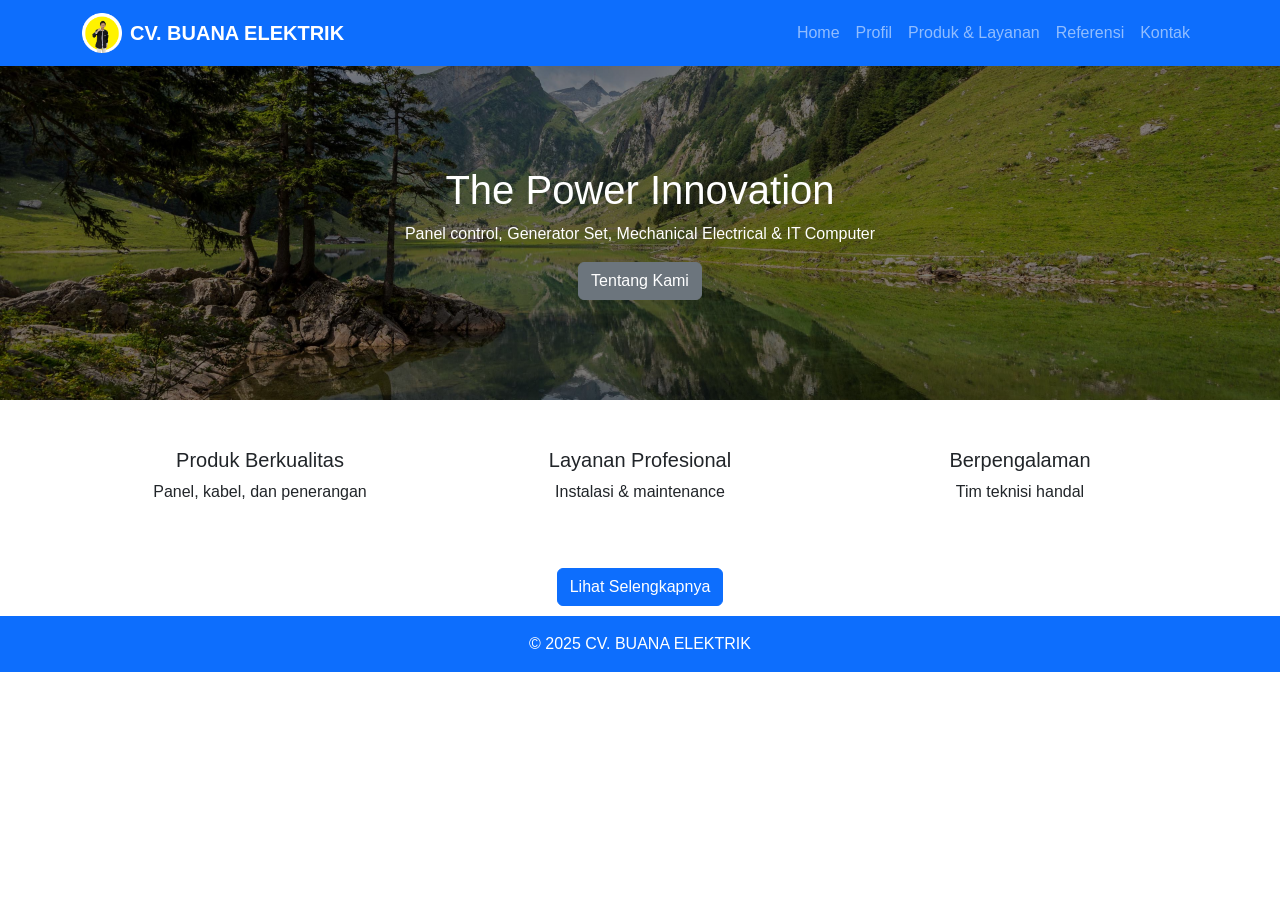
==== index.html @ 385593a4 "Add files via upload" ====
<!DOCTYPE html>
<html lang="id">
<head>
<meta charset="UTF-8">
<link rel="icon" type="image/png" href="img/logo.png">
<title>CV. Buana Elektrik</title>
<link href="https://cdn.jsdelivr.net/npm/bootstrap@5.3.3/dist/css/bootstrap.min.css" rel="stylesheet">
<link rel="stylesheet" href="css/style.css">
</head>
<body>

<nav class="navbar navbar-expand-lg navbar-dark bg-primary">
    <div class="container">

        <!-- LOGO + NAMA -->
        <a class="navbar-brand d-flex align-items-center" href="index.html">
            <img src="img/logo.png" alt="Logo CV. Buana Elektrik" class="logo-navbar">
            <span class="ms-2 fw-bold">CV. BUANA ELEKTRIK</span>
        </a>

        <!-- TOGGLE -->
        <button class="navbar-toggler" type="button" data-bs-toggle="collapse" data-bs-target="#menu">
            <span class="navbar-toggler-icon"></span>
        </button>

        <!-- MENU -->
        <div class="collapse navbar-collapse" id="menu">
      <ul class="navbar-nav ms-auto">
        <li class="nav-item"><a class="nav-link" href="index.html">Home</a></li>
        <li class="nav-item"><a class="nav-link" href="profil.html">Profil</a></li>
        <li class="nav-item"><a class="nav-link" href="layanan.html">Produk & Layanan</a></li>
        <li class="nav-item"><a class="nav-link" href="referensi.html">Referensi</a></li>
        <li class="nav-item"><a class="nav-link" href="kontak.html">Kontak</a></li>
      </ul>
        </div>

    </div>
</nav>



<!-- HERO -->
<section class="hero text-center">
  <div class="container">
    <h1>The Power Innovation</h1>
    <p>Panel control, Generator Set, Mechanical Electrical & IT Computer</p>
  </div>
  <div style="text-align: center; ">
    <a class="btn btn-secondary" href="profil.html" role="button">Tentang Kami</a>
</div>
</section>

<!-- RINGKASAN -->
<div class="container my-5">
  <div class="row text-center">
    <div class="col-md-4">
      <h5>Produk Berkualitas</h5>
      <p>Panel, kabel, dan penerangan</p>
    </div>
    <div class="col-md-4">
      <h5>Layanan Profesional</h5>
      <p>Instalasi & maintenance</p>
    </div>
    <div class="col-md-4">
      <h5>Berpengalaman</h5>
      <p>Tim teknisi handal</p>
    </div>
  </div>
</div>
<div style="text-align: center; margin-bottom: 10px;">
    <a class="btn btn-primary" href="#" role="button">Lihat Selengkapnya</a>
</div>

<footer class="text-center py-3">
  &copy; 2025 CV. BUANA ELEKTRIK
</footer>

</body>
</html>
---- css/style.css ----
body {
    font-family: Arial, Helvetica, sans-serif;
}

/* HERO / BANNER */
.hero {
    background: linear-gradient(rgba(0,0,0,.5), rgba(0,0,0,.5)),
        url("../img/banner.jpg") center/cover;
    color: white;
    padding: 100px 0;
}

/* CARD PRODUK & LAYANAN */
.card img {
    height: 200px;
    object-fit: cover;
}

/* FOOTER */
footer {
    background: #0d6efd;
    color: white;
}

.logo-navbar {
    height: 40px;
    width: auto;
}
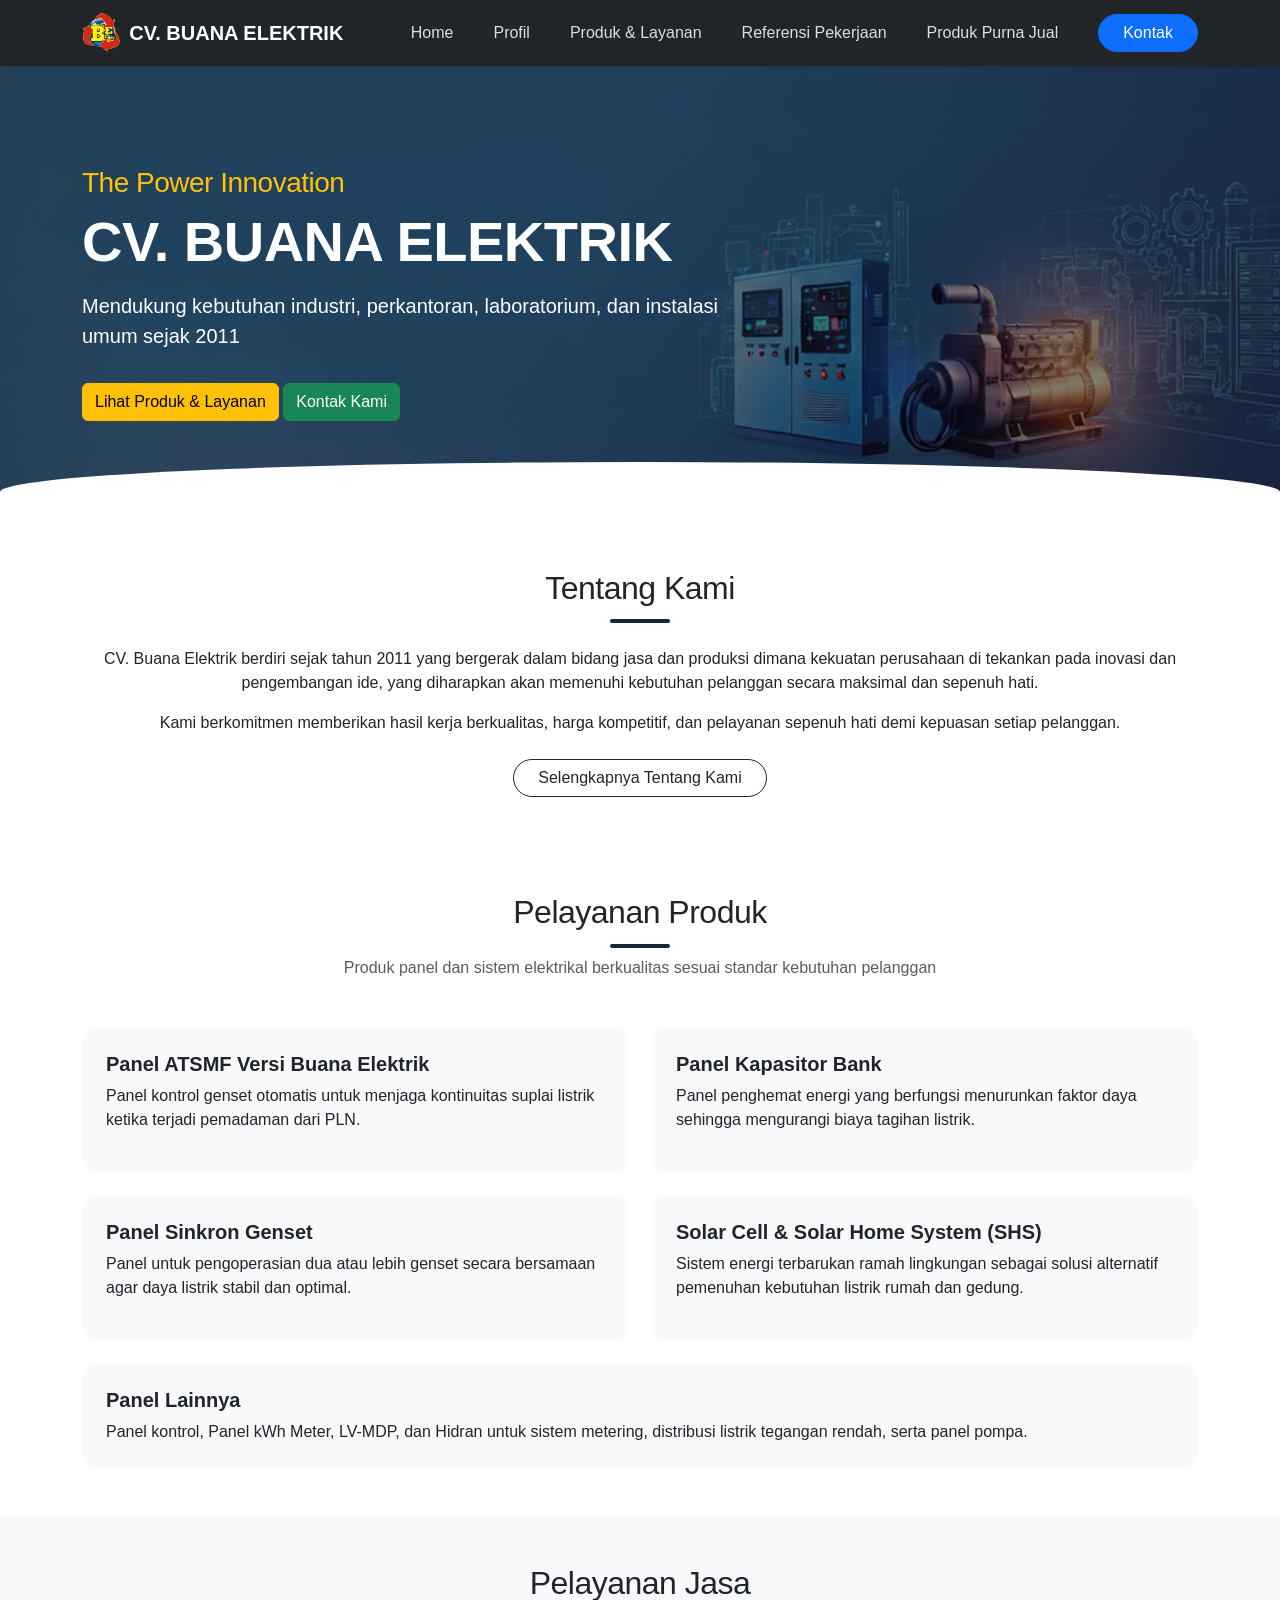
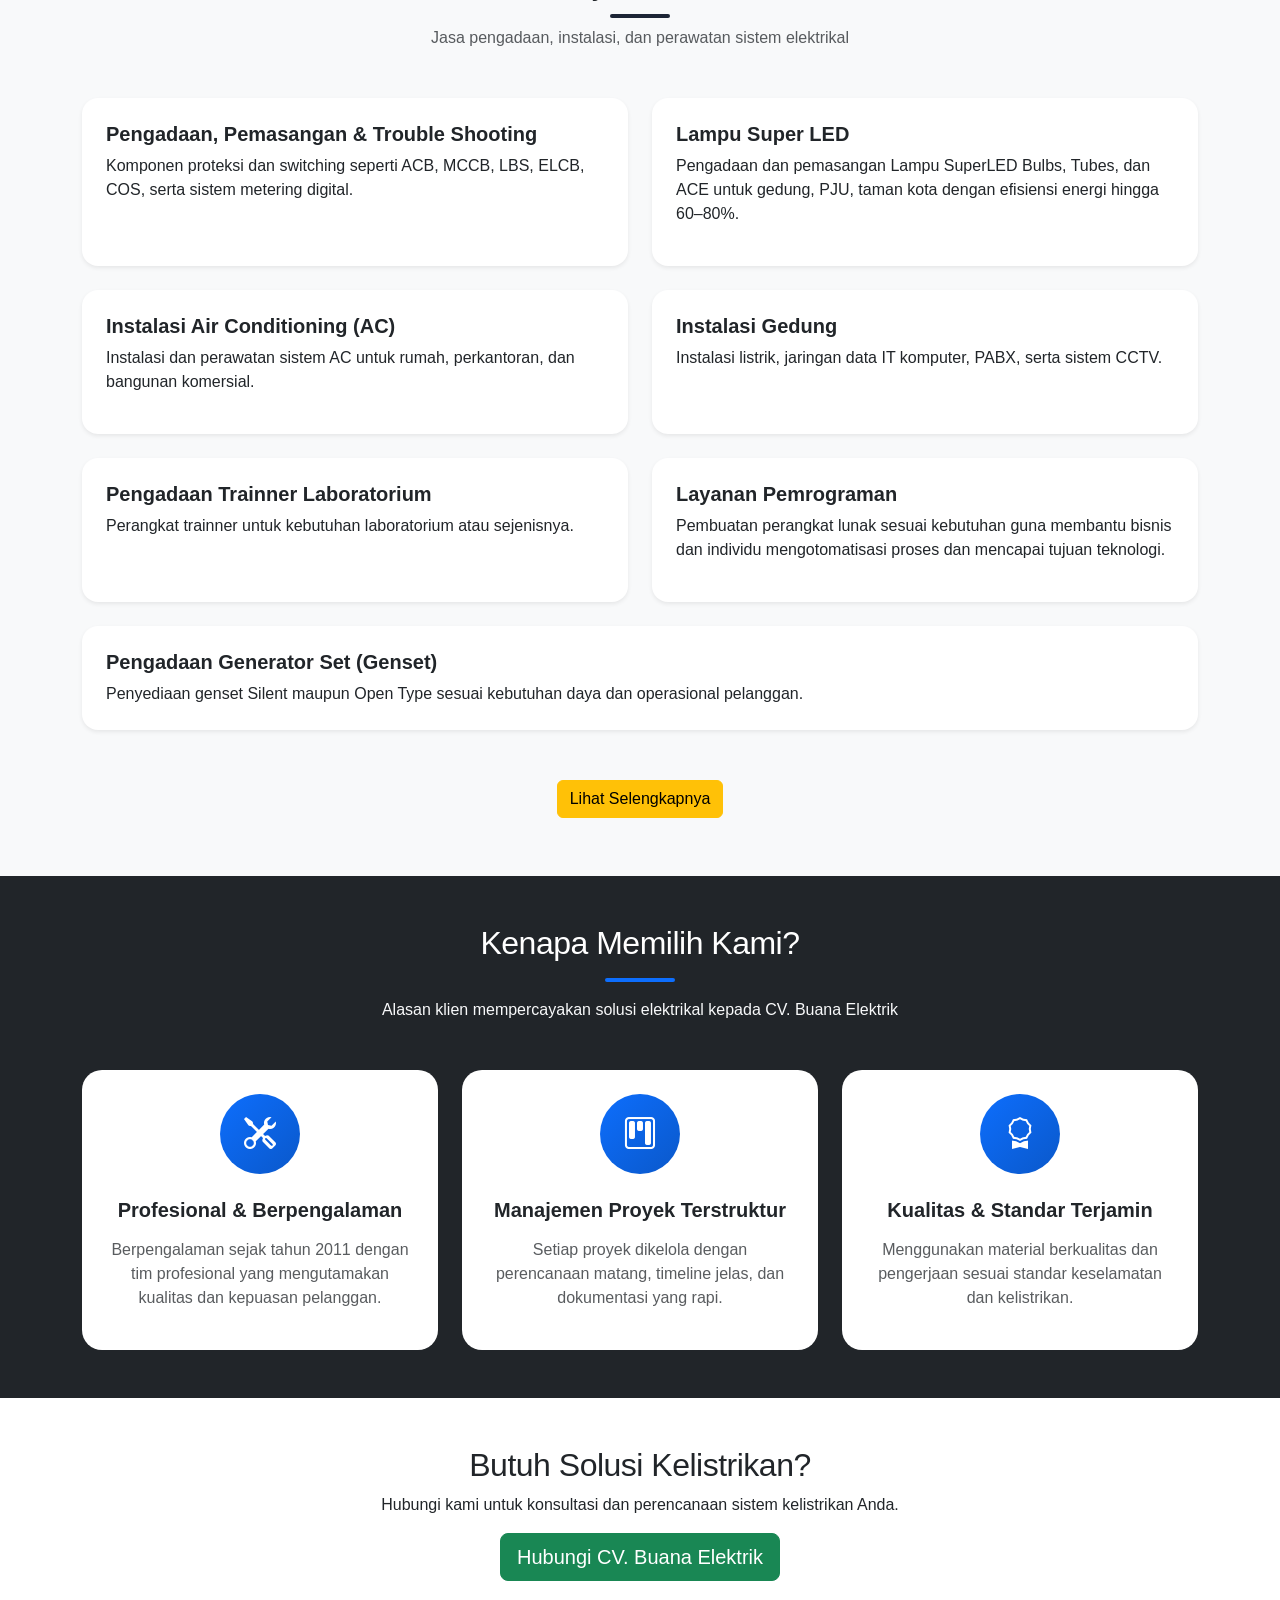
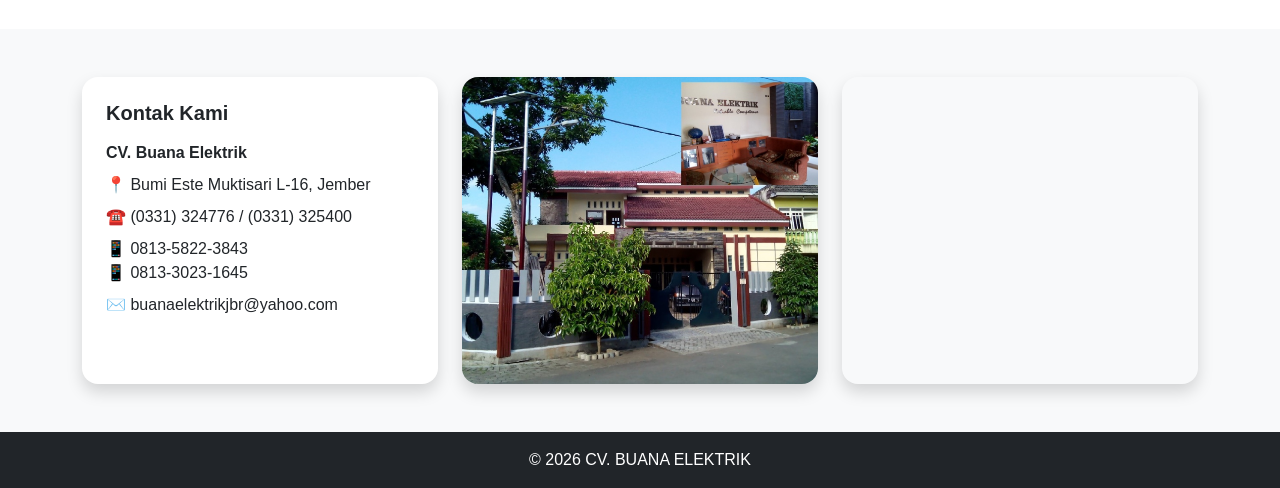
==== commit f0613285: "Add files via upload" ====
--- a/index.html
+++ b/index.html
@@ -5,74 +5,418 @@
 <link rel="icon" type="image/png" href="img/logo.png">
 <title>CV. Buana Elektrik</title>
 <link href="https://cdn.jsdelivr.net/npm/bootstrap@5.3.3/dist/css/bootstrap.min.css" rel="stylesheet">
+<script src="https://cdn.jsdelivr.net/npm/bootstrap@5.3.2/dist/js/bootstrap.bundle.min.js"></script>
+<link href="https://cdn.jsdelivr.net/npm/bootstrap-icons/font/bootstrap-icons.css" rel="stylesheet">
 <link rel="stylesheet" href="css/style.css">
 </head>
 <body>
 
-<nav class="navbar navbar-expand-lg navbar-dark bg-primary">
-    <div class="container">
-
-        <!-- LOGO + NAMA -->
-        <a class="navbar-brand d-flex align-items-center" href="index.html">
-            <img src="img/logo.png" alt="Logo CV. Buana Elektrik" class="logo-navbar">
-            <span class="ms-2 fw-bold">CV. BUANA ELEKTRIK</span>
+<nav class="navbar navbar-expand-lg navbar-dark bg-dark shadow-sm sticky-top">
+  <div class="container">
+
+    <!-- BRAND -->
+    <a class="navbar-brand d-flex align-items-center gap-2" href="index.html">
+      <img src="img/logo.png" alt="Logo CV. Buana Elektrik" class="logo-navbar">
+      <div class="d-flex flex-column lh-1">
+        <span class="fw-bold">CV. BUANA ELEKTRIK</span>
+      </div>
+    </a>
+
+    <!-- TOGGLER -->
+    <button class="navbar-toggler border-0" type="button" data-bs-toggle="collapse" data-bs-target="#menu">
+      <span class="navbar-toggler-icon"></span>
+    </button>
+
+    <!-- MENU -->
+    <div class="collapse navbar-collapse" id="menu">
+      <ul class="navbar-nav ms-auto align-items-lg-center gap-lg-2">
+
+        <li class="nav-item">
+          <a class="nav-link px-3" href="index.html">Home</a>
+        </li>
+
+        <li class="nav-item">
+          <a class="nav-link px-3" href="profil.html">Profil</a>
+        </li>
+
+        <li class="nav-item">
+          <a class="nav-link px-3" href="layanan.html">Produk & Layanan</a>
+        </li>
+
+        <li class="nav-item">
+          <a class="nav-link px-3" href="referensi.html">Referensi Pekerjaan</a>
+        </li>
+
+        <li class="nav-item">
+          <a class="nav-link px-3" href="produkpurna.html">Produk Purna Jual</a>
+        </li>
+
+        <!-- CTA -->
+        <li class="nav-item ms-lg-3">
+          <a class="btn btn-primary rounded-pill px-4" href="kontak.html">
+            Kontak
+          </a>
+        </li>
+
+      </ul>
+    </div>
+
+  </div>
+</nav>
+
+
+
+
+
+<!-- HERO -->
+<section class="hero">
+  <div class="container-lg">
+    <div class="row align-items-center">
+      <div class="col-md-7 text-white">
+        
+        <h3 class="text-warning">
+          The Power Innovation
+        </h3>
+
+        <h1 class="display-4 fw-bold">
+          CV. BUANA ELEKTRIK
+        </h1>
+        <p class="lead mt-3">
+          Mendukung kebutuhan industri, perkantoran, laboratorium, dan instalasi umum sejak 2011
+        </p>
+        <!-- <p class="lead mt-3">
+          Panel Control | GeneratorSet | Mechanical Electrical | IT Computer 
+        </p> -->
+        <a href="layanan.html" class="btn btn-warning  mt-3">
+          Lihat Produk & Layanan
         </a>
-
-        <!-- TOGGLE -->
-        <button class="navbar-toggler" type="button" data-bs-toggle="collapse" data-bs-target="#menu">
-            <span class="navbar-toggler-icon"></span>
-        </button>
-
-        <!-- MENU -->
-        <div class="collapse navbar-collapse" id="menu">
-      <ul class="navbar-nav ms-auto">
-        <li class="nav-item"><a class="nav-link" href="index.html">Home</a></li>
-        <li class="nav-item"><a class="nav-link" href="profil.html">Profil</a></li>
-        <li class="nav-item"><a class="nav-link" href="layanan.html">Produk & Layanan</a></li>
-        <li class="nav-item"><a class="nav-link" href="referensi.html">Referensi</a></li>
-        <li class="nav-item"><a class="nav-link" href="kontak.html">Kontak</a></li>
-      </ul>
-        </div>
-
-    </div>
-</nav>
-
-
-
-<!-- HERO -->
-<section class="hero text-center">
-  <div class="container">
-    <h1>The Power Innovation</h1>
-    <p>Panel control, Generator Set, Mechanical Electrical & IT Computer</p>
-  </div>
-  <div style="text-align: center; ">
-    <a class="btn btn-secondary" href="profil.html" role="button">Tentang Kami</a>
+        <a href="kontak.html" class="btn btn-success  mt-3">
+          Kontak Kami
+        </a>
+      </div>
+    </div>
+  </div>
+</section>
+
+
+
+<section class=" py-5">
+  <div class="container">
+    <h2 class="text-center section-titleDark mb-4">Tentang Kami</h2>
+
+    <p class="text-center">
+      CV. Buana Elektrik berdiri sejak tahun 2011 yang bergerak dalam bidang jasa dan produksi dimana kekuatan perusahaan di tekankan pada inovasi dan pengembangan ide, yang diharapkan akan memenuhi kebutuhan pelanggan secara maksimal dan sepenuh hati.
+    </p>
+
+    <p class="text-center">
+      Kami berkomitmen memberikan hasil kerja berkualitas,
+      harga kompetitif, dan pelayanan sepenuh hati
+      demi kepuasan setiap pelanggan.
+    </p>
+  </div>
+  <div class="text-center mt-4">
+    <a href="profil.html" class="btn btn-outline-dark rounded-pill px-4">
+      Selengkapnya Tentang Kami
+    </a>
+  </div>
+</section>
+
+
+
+<section id="produk" class="py-5">
+  <div class="container">
+
+    <div class="text-center mb-5">
+      <h2 class="section-titleDark">Pelayanan Produk</h2>
+      <p class="text-muted">
+        Produk panel dan sistem elektrikal berkualitas sesuai standar kebutuhan pelanggan
+      </p>
+    </div>
+
+    <div class="row g-4">
+
+      <div class="col-md-6">
+        <div class="p-4 bg-light rounded-4 h-100">
+          <h5 class="fw-bold">Panel ATSMF Versi Buana Elektrik</h5>
+          <p>
+            Panel kontrol genset otomatis untuk menjaga kontinuitas suplai listrik
+            ketika terjadi pemadaman dari PLN.
+          </p>
+        </div>
+      </div>
+
+      <div class="col-md-6">
+        <div class="p-4 bg-light rounded-4 h-100">
+          <h5 class="fw-bold">Panel Kapasitor Bank</h5>
+          <p>
+            Panel penghemat energi yang berfungsi menurunkan faktor daya
+            sehingga mengurangi biaya tagihan listrik.
+          </p>
+        </div>
+      </div>
+
+      <div class="col-md-6">
+        <div class="p-4 bg-light rounded-4 h-100">
+          <h5 class="fw-bold">Panel Sinkron Genset</h5>
+          <p>
+            Panel untuk pengoperasian dua atau lebih genset secara bersamaan
+            agar daya listrik stabil dan optimal.
+          </p>
+        </div>
+      </div>
+
+      <div class="col-md-6">
+        <div class="p-4 bg-light rounded-4 h-100">
+          <h5 class="fw-bold">Solar Cell & Solar Home System (SHS)</h5>
+          <p>
+            Sistem energi terbarukan ramah lingkungan sebagai solusi
+            alternatif pemenuhan kebutuhan listrik rumah dan gedung.
+          </p>
+        </div>
+      </div>
+
+      <div class="col-md-12">
+        <div class="p-4 bg-light rounded-4">
+          <h5 class="fw-bold">Panel Lainnya</h5>
+          <p class="mb-0">
+            Panel kontrol, Panel kWh Meter, LV-MDP, dan Hidran untuk sistem metering,
+            distribusi listrik tegangan rendah, serta panel pompa.
+          </p>
+        </div>
+      </div>
+
+    </div>
+
+  </div>
+</section>
+
+<section id="jasa" class="py-5 bg-light">
+  <div class="container">
+
+    <div class="text-center mb-5">
+      <h2 class="section-titleDark">Pelayanan Jasa</h2>
+      <p class="text-muted">
+        Jasa pengadaan, instalasi, dan perawatan sistem elektrikal
+      </p>
+    </div>
+
+    <div class="row g-4">
+
+      <div class="col-md-6">
+        <div class="p-4 bg-white rounded-4 shadow-sm h-100">
+          <h5 class="fw-bold">Pengadaan, Pemasangan & Trouble Shooting</h5>
+          <p>
+            Komponen proteksi dan switching seperti ACB, MCCB, LBS,
+            ELCB, COS, serta sistem metering digital.
+          </p>
+        </div>
+      </div>
+
+      <div class="col-md-6">
+        <div class="p-4 bg-white rounded-4 shadow-sm h-100">
+          <h5 class="fw-bold">Lampu Super LED</h5>
+          <p>
+            Pengadaan dan pemasangan Lampu SuperLED Bulbs, Tubes,
+            dan ACE untuk gedung, PJU, taman kota dengan efisiensi
+            energi hingga 60–80%.
+          </p>
+        </div>
+      </div>
+
+      <div class="col-md-6">
+        <div class="p-4 bg-white rounded-4 shadow-sm h-100">
+          <h5 class="fw-bold">Instalasi Air Conditioning (AC)</h5>
+          <p>
+            Instalasi dan perawatan sistem AC untuk rumah,
+            perkantoran, dan bangunan komersial.
+          </p>
+        </div>
+      </div>
+
+      <div class="col-md-6">
+        <div class="p-4 bg-white rounded-4 shadow-sm h-100">
+          <h5 class="fw-bold">Instalasi Gedung</h5>
+          <p>
+            Instalasi listrik, jaringan data IT komputer,
+            PABX, serta sistem CCTV.
+          </p>
+        </div>
+      </div>
+
+      <div class="col-md-6">
+        <div class="p-4 bg-white rounded-4 shadow-sm h-100">
+          <h5 class="fw-bold">Pengadaan Trainner Laboratorium</h5>
+          <p>
+            Perangkat trainner untuk kebutuhan laboratorium atau sejenisnya.
+          </p>
+        </div>
+      </div>
+
+      <div class="col-md-6">
+        <div class="p-4 bg-white rounded-4 shadow-sm h-100">
+          <h5 class="fw-bold">Layanan Pemrograman</h5>
+          <p>
+            Pembuatan perangkat lunak sesuai kebutuhan guna membantu bisnis dan individu mengotomatisasi proses dan mencapai tujuan teknologi.
+          </p>
+        </div>
+      </div>
+
+      <div class="col-md-12">
+        <div class="p-4 bg-white rounded-4 shadow-sm">
+          <h5 class="fw-bold">Pengadaan Generator Set (Genset)</h5>
+          <p class="mb-0">
+            Penyediaan genset Silent maupun Open Type sesuai kebutuhan
+            daya dan operasional pelanggan.
+          </p>
+        </div>
+      </div>
+
+    </div>
+
+  </div>
+  <div style="text-align: center; margin-bottom: 10px; margin-top: 50px;">
+    <a class="btn btn-warning" href="layanan.html" role="button">Lihat Selengkapnya</a>
 </div>
 </section>
 
-<!-- RINGKASAN -->
-<div class="container my-5">
-  <div class="row text-center">
-    <div class="col-md-4">
-      <h5>Produk Berkualitas</h5>
-      <p>Panel, kabel, dan penerangan</p>
-    </div>
-    <div class="col-md-4">
-      <h5>Layanan Profesional</h5>
-      <p>Instalasi & maintenance</p>
-    </div>
-    <div class="col-md-4">
-      <h5>Berpengalaman</h5>
-      <p>Tim teknisi handal</p>
-    </div>
-  </div>
-</div>
-<div style="text-align: center; margin-bottom: 10px;">
+
+<section id="why-us" class="py-5 bg-dark text-white">
+  <div class="container">
+
+    <!-- JUDUL -->
+    <div class="text-center mb-5">
+      <h2 class="text-white">Kenapa Memilih Kami?</h2>
+      <div class="title-line bg-primary mx-auto mt-3"></div>
+      <p class="text-light mt-3">
+        Alasan klien mempercayakan solusi elektrikal kepada CV. Buana Elektrik
+      </p>
+    </div>
+
+    <div class="row g-4">
+
+      <!-- ITEM 1 -->
+      <div class="col-md-4">
+        <div class="card why-card h-100 text-center border-0 p-4">
+          <div class="icon-box mx-auto mb-4">
+            <i class="bi bi-tools"></i>
+          </div>
+          <h5 class="fw-bold">Profesional & Berpengalaman</h5>
+          <p class="text-muted mt-2">
+            Berpengalaman sejak tahun 2011 dengan tim profesional yang
+            mengutamakan kualitas dan kepuasan pelanggan.
+          </p>
+        </div>
+      </div>
+
+      <!-- ITEM 2 -->
+      <div class="col-md-4">
+        <div class="card why-card h-100 text-center border-0 p-4">
+          <div class="icon-box mx-auto mb-4">
+            <i class="bi bi-kanban"></i>
+          </div>
+          <h5 class="fw-bold">Manajemen Proyek Terstruktur</h5>
+          <p class="text-muted mt-2">
+            Setiap proyek dikelola dengan perencanaan matang,
+            timeline jelas, dan dokumentasi yang rapi.
+          </p>
+        </div>
+      </div>
+
+      <!-- ITEM 3 -->
+      <div class="col-md-4">
+        <div class="card why-card h-100 text-center border-0 p-4">
+          <div class="icon-box mx-auto mb-4">
+            <i class="bi bi-award"></i>
+          </div>
+          <h5 class="fw-bold">Kualitas & Standar Terjamin</h5>
+          <p class="text-muted mt-2">
+            Menggunakan material berkualitas dan pengerjaan
+            sesuai standar keselamatan dan kelistrikan.
+          </p>
+        </div>
+      </div>
+
+    </div>
+  </div>
+</section>
+
+
+
+
+<section class="py-5 text-center">
+  <div class="container">
+    <h2>Butuh Solusi Kelistrikan?</h2>
+    <p>Hubungi kami untuk konsultasi dan perencanaan sistem kelistrikan Anda.</p>
+    <a href="kontak.html" class="btn btn-success btn-lg">
+      Hubungi CV. Buana Elektrik
+    </a>
+  </div>
+</section>
+
+<section id="lokasi" class="py-5 bg-light">
+  <div class="container">
+
+    <div class="row g-4 align-items-stretch">
+
+      <!-- KONTAK (KIRI) -->
+      <div class="col-lg-4">
+        <div class="p-4 bg-white rounded-4 shadow h-100">
+          <h5 class="fw-bold mb-3">Kontak Kami</h5>
+          <p class="mb-2">
+            <strong>CV. Buana Elektrik</strong>
+          </p>
+          <p class="mb-2">
+            📍 Bumi Este Muktisari L-16, Jember
+          </p>
+          <p class="mb-2">
+            ☎️ (0331) 324776 / (0331) 325400
+          </p>
+          <p class="mb-2">
+            📱 0813-5822-3843<br>
+            📱 0813-3023-1645
+          </p>
+          <p class="mb-2">
+            ✉️ buanaelektrikjbr@yahoo.com
+          </p>
+
+
+        </div>
+      </div>
+
+      <!-- GAMBAR (TENGAH) -->
+      <div class="col-lg-4">
+        <div class="h-100 shadow rounded-4 overflow-hidden">
+          <!-- GANTI DENGAN FOTO KANTOR / RUMAH -->
+          <img src="img/kantor.jpg" 
+               alt="Kantor CV Buana Elektrik" 
+               class="img-fluid h-100 w-100"
+               style="object-fit: cover;">
+        </div>
+      </div>
+
+      <!-- GOOGLE MAP (KANAN) -->
+      <div class="col-lg-4">
+        <div class="h-100 shadow rounded-4 overflow-hidden">
+          <!-- GOOGLE MAP EMBED -->
+<iframe src="https://www.google.com/maps/embed?pb=!1m14!1m8!1m3!1d493.62313808051283!2d113.6997670203564!3d-8.204251254955823!3m2!1i1024!2i768!4f13.1!3m3!1m2!1s0x2dd6970047623bdb%3A0x7a8ae51daa864de0!2sPerumahan%20Muktisari%20Blok%20L%2015!5e0!3m2!1sid!2sid!4v1767460811931!5m2!1sid!2sid" width="400" height="300" style="border:0;" allowfullscreen="" loading="lazy" referrerpolicy="no-referrer-when-downgrade"></iframe>
+
+        </div>
+      </div>
+
+    </div>
+
+  </div>
+</section>
+
+
+<!-- <div style="text-align: center; margin-bottom: 10px;">
     <a class="btn btn-primary" href="#" role="button">Lihat Selengkapnya</a>
-</div>
-
-<footer class="text-center py-3">
-  &copy; 2025 CV. BUANA ELEKTRIK
+</div> -->
+
+
+
+<footer class="text-center py-3 bg-dark">
+  &copy; 2026 CV. BUANA ELEKTRIK
 </footer>
 
 </body>
--- a/css/style.css
+++ b/css/style.css
@@ -2,13 +2,38 @@
     font-family: Arial, Helvetica, sans-serif;
 }
 
+/* FIX DROPDOWN TERTUTUP */
+.navbar {
+  z-index: 1055;
+}
+
+/* PASTIKAN DROPDOWN DI ATAS SEMUA */
+.dropdown-menu {
+  z-index: 1060;
+}
+
+
 /* HERO / BANNER */
 .hero {
+    position: relative;
     background: linear-gradient(rgba(0,0,0,.5), rgba(0,0,0,.5)),
-        url("../img/banner.jpg") center/cover;
+        url("../img/banner.png") center/cover;
     color: white;
     padding: 100px 0;
 }
+
+.hero::after {
+    content: "";
+    position: absolute;
+    bottom: -1px;
+    left: 0;
+    width: 100%;
+    height: 60px;
+    background: #fff;
+    border-top-left-radius: 100% 100%;
+    border-top-right-radius: 100% 100%;
+}
+
 
 /* CARD PRODUK & LAYANAN */
 .card img {
@@ -26,3 +51,260 @@
     height: 40px;
     width: auto;
 }
+
+body {
+    font-family: 'Inter', Arial, sans-serif;
+}
+
+h1, h2, h3 {
+    letter-spacing: -.5px;
+}
+
+.service-card {
+  border: none;
+  border-radius: 16px;
+  box-shadow: 0 10px 30px rgba(0,0,0,.08);
+  transition: .3s;
+}
+
+.service-card:hover {
+  transform: translateY(-6px);
+}
+
+.icon-circle {
+  width: 60px;
+  height: 60px;
+  background: #0d6efd;
+  color: white;
+  border-radius: 50%;
+  display: flex;
+  align-items: center;
+  justify-content: center;
+  font-size: 26px;
+  margin-bottom: 15px;
+}
+
+
+.section-title::after {
+  content: "";
+  display: block;
+  width: 60px;
+  height: 4px;
+  background-color: #ffffff; /* warna biru bootstrap */
+  margin: 12px auto 0;
+  border-radius: 10px;
+}
+
+.section-titleDark::after {
+  content: "";
+  display: block;
+  width: 60px;
+  height: 4px;
+  background-color: #1c2535; /* warna biru bootstrap */
+  margin: 12px auto 0;
+  border-radius: 10px;
+}
+
+.card img {
+    height: 300px !important;
+    object-fit: cover;
+}
+
+/* LOGO */
+.logo-navbar {
+  height: 40px;
+  width: auto;
+}
+
+/* NAV LINK */
+.navbar .nav-link {
+  font-weight: 500;
+  color: #ddd !important;
+  position: relative;
+  transition: all 0.3s ease;
+}
+
+.navbar .nav-link:hover {
+  color: #fff !important;
+}
+
+/* UNDERLINE HOVER */
+.navbar .nav-link::after {
+  content: "";
+  position: absolute;
+  left: 50%;
+  bottom: 5px;
+  width: 0;
+  height: 2px;
+  background-color: #0d6efd;
+  transition: all 0.3s ease;
+  transform: translateX(-50%);
+}
+
+.navbar .nav-link:hover::after {
+  width: 60%;
+}
+
+/* DROPDOWN */
+.dropdown-menu {
+  min-width: 220px;
+}
+
+.dropdown-item {
+  font-weight: 500;
+  transition: background 0.2s ease;
+}
+
+.dropdown-item:hover {
+  background-color: #f1f5ff;
+  color: #0d6efd;
+}
+
+/* MOBILE */
+@media (max-width: 991px) {
+  .navbar .nav-link::after {
+    display: none;
+  }
+}
+
+/* WHY US CARD */
+.why-card {
+  border-radius: 20px;
+  background-color: #ffffff;
+  transition: transform 0.3s ease, box-shadow 0.3s ease;
+}
+
+.why-card:hover {
+  transform: translateY(-10px);
+  box-shadow: 0 1rem 2rem rgba(0,0,0,0.25);
+}
+
+/* ICON BOX */
+.icon-box {
+  width: 80px;
+  height: 80px;
+  border-radius: 50%;
+  background: linear-gradient(135deg, #0d6efd, #0a58ca);
+  display: flex;
+  align-items: center;
+  justify-content: center;
+  color: #fff;
+  font-size: 32px;
+}
+
+/* TITLE LINE (KONSISTEN) */
+.title-line {
+  width: 70px;
+  height: 4px;
+  border-radius: 6px;
+}
+
+body {
+  position: relative;
+}
+
+section {
+  position: relative;
+  z-index: 1;
+}
+
+.navbar,
+.navbar .container {
+  overflow: visible;
+}
+
+/* FIX DROPDOWN NAVBAR */
+.navbar-collapse {
+  overflow: visible !important;
+}
+
+.navbar {
+  z-index: 1100;
+}
+
+.dropdown-menu {
+  z-index: 1200;
+}
+
+.sticky-top {
+  z-index: 1100;
+}
+
+.logo-navbar {
+  height: 40px;
+}
+
+/* LINK STYLE */
+.navbar .nav-link {
+  font-weight: 500;
+  color: #ddd !important;
+  position: relative;
+  transition: color 0.3s ease;
+}
+
+.navbar .nav-link:hover {
+  color: #fff !important;
+}
+
+/* UNDERLINE HOVER */
+.navbar .nav-link::after {
+  content: "";
+  position: absolute;
+  left: 50%;
+  bottom: 5px;
+  width: 0;
+  height: 2px;
+  background-color: #0d6efd;
+  transition: all 0.3s ease;
+  transform: translateX(-50%);
+}
+
+.navbar .nav-link:hover::after {
+  width: 60%;
+}
+
+/* MOBILE */
+@media (max-width: 991px) {
+  .navbar .nav-link::after {
+    display: none;
+  }
+}
+
+.contact-list span {
+  line-height: 1.6;
+}
+
+.title-line {
+  width: 60px;
+  height: 4px;
+  background: #0d6efd;
+  border-radius: 10px;
+}
+
+
+.contact-card {
+  margin-top: -100px;
+  position: relative;
+  z-index: 2;
+}
+
+.contact-hero {
+  position: relative;
+  min-height: 40vh;
+  background: url('../img/kantor.jpg') center/cover no-repeat;
+  display: flex;
+  align-items: center;
+}
+
+.contact-hero .overlay {
+  position: absolute;
+  inset: 0;
+  background: rgba(0, 0, 0, 0.65);
+}
+
+.title-line {
+  width: 70px;
+  height: 4px;
+  background: #0d6efd;
+  border-radius: 10px;
+}
